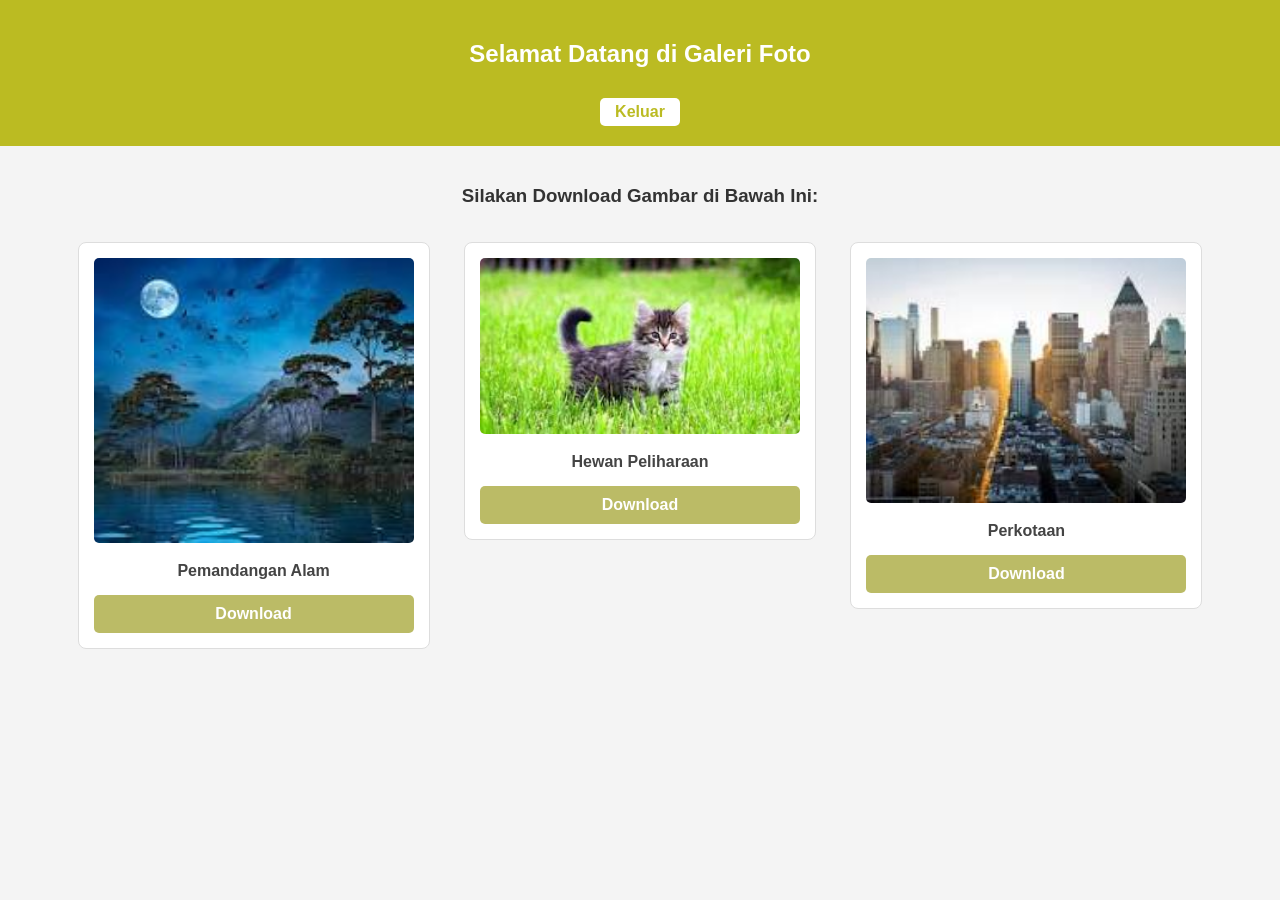
==== website/index.html @ 88137055 "merapikan semua file ke dalam folder belajar css" ====
<!DOCTYPE html>
<html lang="id">
<head>
    <meta charset="UTF-8">
    <title>Halaman Download Gambar</title>
    <link rel="stylesheet" href="style.css">
</head>
<body>

    <div class="header">
        <h2>Selamat Datang di Galeri Foto</h2>
        <a href="auth/login.html" class="tombol-keluar">Keluar</a>
    </div>

    <div class="konten">
        <h3>Silakan Download Gambar di Bawah Ini:</h3>
        
        <div class="kotak-gambar">
            <img src="img/pemandangan.jfif" alt="Gambar 1">
            <h4>Pemandangan Alam</h4>
            <a href="img/pemandangan.jfif" download="pemandangan.jfif" class="tombol-download">Download</a>
        </div>

        <div class="kotak-gambar">
            <img src="img/kucing.jfif" alt="Gambar 2">
            <h4>Hewan Peliharaan</h4>
            <a href="img/kucing.jfif" download="kucing.jfif" class="tombol-download">Download</a>
        </div>

        <div class="kotak-gambar">
            <img src="img/kota.jfif" alt="Gambar 3">
            <h4>Perkotaan</h4>
            <a href="img/kota.jfif" download="kota.jfif" class="tombol-download">Download</a>
        </div>

    </div>

</body>
</html>
---- website/style.css ----
body {
    font-family: Arial, sans-serif;
    background-color: #f4f4f4;
    margin: 0;
    padding: 0;
}

.header {
    background-color: #bb2;
    color: white;
    padding: 20px;
    text-align: center;
}

.tombol-keluar {
    display: inline-block;
    background-color: white;
    color: #bb2;
    padding: 5px 15px;
    text-decoration: none;
    font-weight: bold;
    margin-top: 10px;
    border-radius: 5px;
}

.konten {
    text-align: center;
    padding: 20px;
}

.konten h3 {
    margin-bottom: 20px;
    color: #333;
}

.kotak-gambar {
    background-color: white;
    width: 320px;
    margin: 15px;
    display: inline-block;
    padding: 15px;
    border: 1px solid #ddd;
    border-radius: 8px;
    text-align: center;
    vertical-align: top;
}

.kotak-gambar img {
    width: 100%;
    height: auto;
    border-radius: 5px;
}

.kotak-gambar h4 {
    margin: 15px 0;
    color: #444;
}

.tombol-download {
    display: block;
    background-color: #bb6;
    color: white;
    padding: 10px;
    text-decoration: none;
    font-weight: bold;
    border-radius: 5px;
}

.tombol-download:hover {
    background-color: #bb2;
}
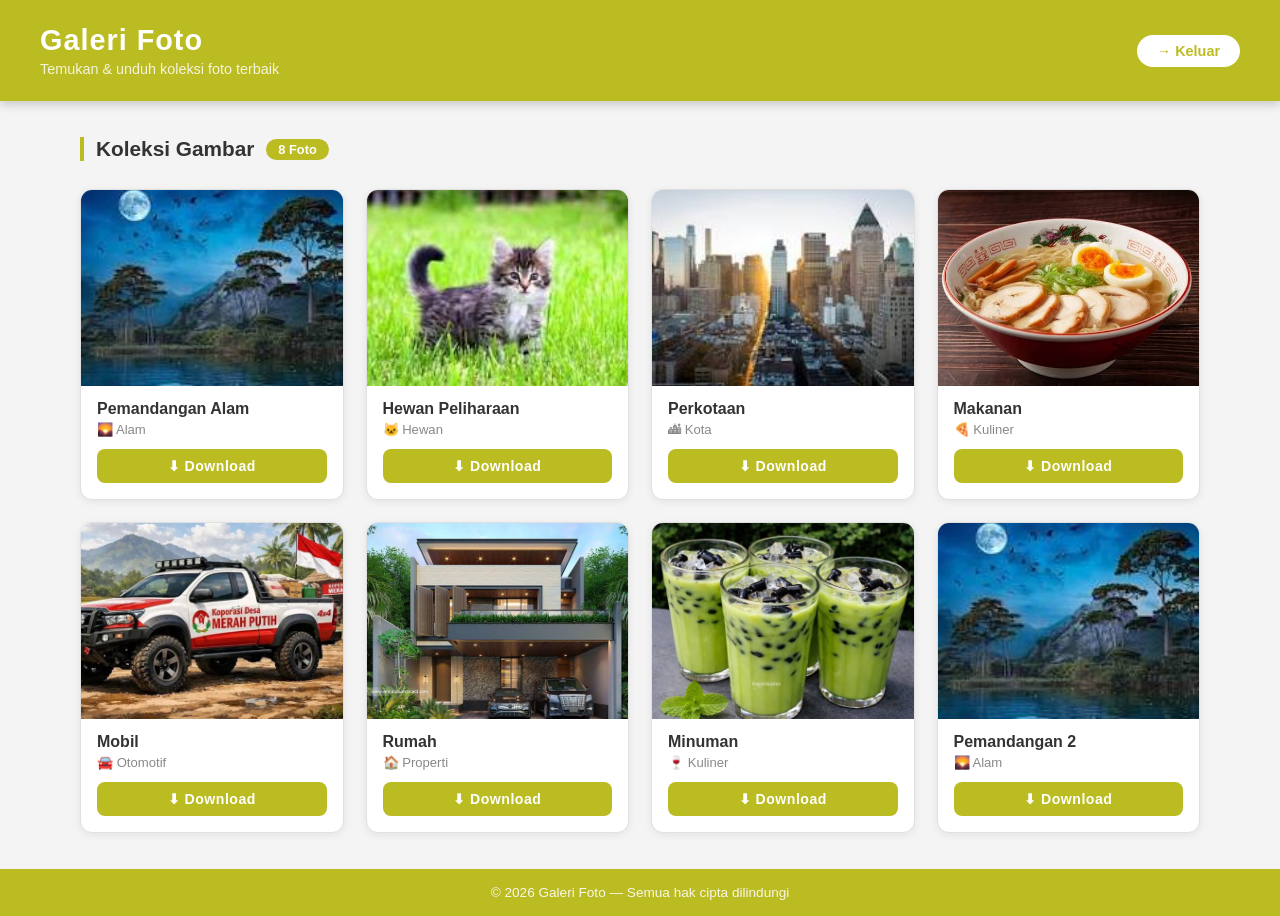
==== commit cf6dd04c: "Simpan perubahan sebelum pull" ====
--- a/website/index.html
+++ b/website/index.html
@@ -2,38 +2,164 @@
 <html lang="id">
 <head>
     <meta charset="UTF-8">
-    <title>Halaman Download Gambar</title>
+    <meta name="viewport" content="width=device-width, initial-scale=1.0">
+    <title>Galeri Download Gambar</title>
     <link rel="stylesheet" href="style.css">
 </head>
 <body>
 
     <div class="header">
-        <h2>Selamat Datang di Galeri Foto</h2>
-        <a href="auth/login.html" class="tombol-keluar">Keluar</a>
+        <div class="header-inner">
+            <div class="header-text">
+                <h1>Galeri Foto</h1>
+                <p>Temukan & unduh koleksi foto terbaik</p>
+            </div>
+            <a href="auth/login.html" class="tombol-keluar">&#x2192; Keluar</a>
+        </div>
     </div>
 
     <div class="konten">
-        <h3>Silakan Download Gambar di Bawah Ini:</h3>
-        
-        <div class="kotak-gambar">
-            <img src="img/pemandangan.jfif" alt="Gambar 1">
-            <h4>Pemandangan Alam</h4>
-            <a href="img/pemandangan.jfif" download="pemandangan.jfif" class="tombol-download">Download</a>
+        <div class="konten-header">
+            <h3>Koleksi Gambar</h3>
+            <span class="badge">8 Foto</span>
         </div>
 
-        <div class="kotak-gambar">
-            <img src="img/kucing.jfif" alt="Gambar 2">
-            <h4>Hewan Peliharaan</h4>
-            <a href="img/kucing.jfif" download="kucing.jfif" class="tombol-download">Download</a>
+        <div class="grid-gambar">
+
+            <div class="kotak-gambar">
+                <div class="img-wrapper">
+                    <img src="img/pemandangan.jfif" alt="Pemandangan Alam">
+                    <div class="img-overlay">
+                        <span>Lihat</span>
+                    </div>
+                </div>
+                <div class="card-body">
+                    <h4>Pemandangan Alam</h4>
+                    <p class="kategori">&#127748; Alam</p>
+                    <a href="img/pemandangan.jfif" download="pemandangan.jfif" class="tombol-download">
+                        &#11015; Download
+                    </a>
+                </div>
+            </div>
+
+            <div class="kotak-gambar">
+                <div class="img-wrapper">
+                    <img src="img/kucing.jfif" alt="Hewan Peliharaan">
+                    <div class="img-overlay">
+                        <span>Lihat</span>
+                    </div>
+                </div>
+                <div class="card-body">
+                    <h4>Hewan Peliharaan</h4>
+                    <p class="kategori">&#128049; Hewan</p>
+                    <a href="img/kucing.jfif" download="kucing.jfif" class="tombol-download">
+                        &#11015; Download
+                    </a>
+                </div>
+            </div>
+
+            <div class="kotak-gambar">
+                <div class="img-wrapper">
+                    <img src="img/kota.jfif" alt="Perkotaan">
+                    <div class="img-overlay">
+                        <span>Lihat</span>
+                    </div>
+                </div>
+                <div class="card-body">
+                    <h4>Perkotaan</h4>
+                    <p class="kategori">&#127961; Kota</p>
+                    <a href="img/kota.jfif" download="kota.jfif" class="tombol-download">
+                        &#11015; Download
+                    </a>
+                </div>
+            </div>
+
+            <div class="kotak-gambar">
+                <div class="img-wrapper">
+                    <img src="img/makanan.jfif" alt="Makanan">
+                    <div class="img-overlay">
+                        <span>Lihat</span>
+                    </div>
+                </div>
+                <div class="card-body">
+                    <h4>Makanan</h4>
+                    <p class="kategori">&#127829; Kuliner</p>
+                    <a href="img/makanan.jfif" download="makanan.jfif" class="tombol-download">
+                        &#11015; Download
+                    </a>
+                </div>
+            </div>
+
+            <div class="kotak-gambar">
+                <div class="img-wrapper">
+                    <img src="img/mobil.jfif" alt="Mobil">
+                    <div class="img-overlay">
+                        <span>Lihat</span>
+                    </div>
+                </div>
+                <div class="card-body">
+                    <h4>Mobil</h4>
+                    <p class="kategori">&#128664; Otomotif</p>
+                    <a href="img/mobil.jfif" download="mobil.jfif" class="tombol-download">
+                        &#11015; Download
+                    </a>
+                </div>
+            </div>
+
+            <div class="kotak-gambar">
+                <div class="img-wrapper">
+                    <img src="img/rumah.jfif" alt="Rumah">
+                    <div class="img-overlay">
+                        <span>Lihat</span>
+                    </div>
+                </div>
+                <div class="card-body">
+                    <h4>Rumah</h4>
+                    <p class="kategori">&#127968; Properti</p>
+                    <a href="img/rumah.jfif" download="rumah.jfif" class="tombol-download">
+                        &#11015; Download
+                    </a>
+                </div>
+            </div>
+
+            <div class="kotak-gambar">
+                <div class="img-wrapper">
+                    <img src="img/minuman.jfif" alt="Minuman">
+                    <div class="img-overlay">
+                        <span>Lihat</span>
+                    </div>
+                </div>
+                <div class="card-body">
+                    <h4>Minuman</h4>
+                    <p class="kategori">&#127863; Kuliner</p>
+                    <a href="img/minuman.jfif" download="minuman.jfif" class="tombol-download">
+                        &#11015; Download
+                    </a>
+                </div>
+            </div>
+
+            <div class="kotak-gambar">
+                <div class="img-wrapper">
+                    <img src="img/pemandangan.jfif" alt="Pemandangan 2">
+                    <div class="img-overlay">
+                        <span>Lihat</span>
+                    </div>
+                </div>
+                <div class="card-body">
+                    <h4>Pemandangan 2</h4>
+                    <p class="kategori">&#127748; Alam</p>
+                    <a href="img/pemandangan.jfif" download="pemandangan2.jfif" class="tombol-download">
+                        &#11015; Download
+                    </a>
+                </div>
+            </div>
+
         </div>
+    </div>
 
-        <div class="kotak-gambar">
-            <img src="img/kota.jfif" alt="Gambar 3">
-            <h4>Perkotaan</h4>
-            <a href="img/kota.jfif" download="kota.jfif" class="tombol-download">Download</a>
-        </div>
-
-    </div>
+    <footer class="footer">
+        <p>&copy; 2026 Galeri Foto &mdash; Semua hak cipta dilindungi</p>
+    </footer>
 
 </body>
 </html>
--- a/website/style.css
+++ b/website/style.css
@@ -1,71 +1,245 @@
+/* ===== RESET & BASE ===== */
+*, *::before, *::after {
+    box-sizing: border-box;
+}
+
 body {
     font-family: Arial, sans-serif;
     background-color: #f4f4f4;
     margin: 0;
     padding: 0;
+    min-height: 100vh;
+    display: flex;
+    flex-direction: column;
 }
 
 .header {
     background-color: #bb2;
     color: white;
-    padding: 20px;
-    text-align: center;
+    padding: 24px 40px;
+    box-shadow: 0 3px 10px rgba(0,0,0,0.2);
+}
+
+.header-inner {
+    max-width: 1200px;
+    margin: 0 auto;
+    display: flex;
+    align-items: center;
+    justify-content: space-between;
+    flex-wrap: wrap;
+    gap: 12px;
+}
+
+.header-text h1 {
+    margin: 0 0 4px 0;
+    font-size: 1.8rem;
+    letter-spacing: 1px;
+}
+
+.header-text p {
+    margin: 0;
+    font-size: 0.9rem;
+    opacity: 0.85;
 }
 
 .tombol-keluar {
     display: inline-block;
     background-color: white;
     color: #bb2;
-    padding: 5px 15px;
+    padding: 8px 20px;
     text-decoration: none;
     font-weight: bold;
-    margin-top: 10px;
-    border-radius: 5px;
-}
-
+    border-radius: 25px;
+    font-size: 0.9rem;
+    transition: background-color 0.2s, color 0.2s, transform 0.2s;
+    white-space: nowrap;
+}
+
+.tombol-keluar:hover {
+    background-color: #333;
+    color: white;
+    transform: translateY(-2px);
+}
+
+/* ===== KONTEN ===== */
 .konten {
-    text-align: center;
-    padding: 20px;
-}
-
-.konten h3 {
-    margin-bottom: 20px;
+    flex: 1;
+    padding: 36px 40px;
+    max-width: 1200px;
+    margin: 0 auto;
+    width: 100%;
+}
+
+.konten-header {
+    display: flex;
+    align-items: center;
+    gap: 12px;
+    margin-bottom: 28px;
+}
+
+.konten-header h3 {
+    margin: 0;
     color: #333;
-}
-
+    font-size: 1.3rem;
+    border-left: 4px solid #bb2;
+    padding-left: 12px;
+}
+
+.badge {
+    background-color: #bb2;
+    color: white;
+    padding: 3px 12px;
+    border-radius: 20px;
+    font-size: 0.8rem;
+    font-weight: bold;
+}
+
+/* ===== GRID ===== */
+.grid-gambar {
+    display: grid;
+    grid-template-columns: repeat(4, 1fr);
+    gap: 22px;
+}
+
+/* ===== CARD ===== */
 .kotak-gambar {
     background-color: white;
-    width: 320px;
-    margin: 15px;
-    display: inline-block;
-    padding: 15px;
-    border: 1px solid #ddd;
-    border-radius: 8px;
-    text-align: center;
-    vertical-align: top;
-}
-
-.kotak-gambar img {
+    border-radius: 12px;
+    border: 1px solid #e0e0e0;
+    overflow: hidden;
+    box-shadow: 0 2px 8px rgba(0,0,0,0.07);
+    transition: transform 0.25s, box-shadow 0.25s;
+    display: flex;
+    flex-direction: column;
+}
+
+.kotak-gambar:hover {
+    transform: translateY(-6px);
+    box-shadow: 0 10px 24px rgba(0,0,0,0.13);
+}
+
+/* Image wrapper with overlay */
+.img-wrapper {
+    position: relative;
+    overflow: hidden;
+    aspect-ratio: 4 / 3;
+    background-color: #eee;
+}
+
+.img-wrapper img {
     width: 100%;
-    height: auto;
-    border-radius: 5px;
-}
-
-.kotak-gambar h4 {
-    margin: 15px 0;
-    color: #444;
+    height: 100%;
+    object-fit: cover;
+    display: block;
+    transition: transform 0.35s;
+}
+
+.kotak-gambar:hover .img-wrapper img {
+    transform: scale(1.07);
+}
+
+.img-overlay {
+    position: absolute;
+    inset: 0;
+    background-color: rgba(187, 187, 34, 0.55);
+    display: flex;
+    align-items: center;
+    justify-content: center;
+    opacity: 0;
+    transition: opacity 0.3s;
+}
+
+.kotak-gambar:hover .img-overlay {
+    opacity: 1;
+}
+
+.img-overlay span {
+    color: white;
+    font-weight: bold;
+    font-size: 1rem;
+    letter-spacing: 1px;
+    border: 2px solid white;
+    padding: 6px 18px;
+    border-radius: 20px;
+}
+
+/* Card body */
+.card-body {
+    padding: 14px 16px 16px;
+    display: flex;
+    flex-direction: column;
+    flex: 1;
+}
+
+.card-body h4 {
+    margin: 0 0 4px 0;
+    color: #333;
+    font-size: 1rem;
+}
+
+.kategori {
+    margin: 0 0 12px 0;
+    color: #888;
+    font-size: 0.82rem;
 }
 
 .tombol-download {
     display: block;
-    background-color: #bb6;
-    color: white;
-    padding: 10px;
+    background-color: #bb2;
+    color: white;
+    padding: 9px 0;
+    text-align: center;
     text-decoration: none;
     font-weight: bold;
-    border-radius: 5px;
+    font-size: 0.88rem;
+    border-radius: 8px;
+    margin-top: auto;
+    transition: background-color 0.2s, transform 0.2s;
+    letter-spacing: 0.5px;
 }
 
 .tombol-download:hover {
-    background-color: #bb2;
-}
+    background-color: #998800;
+    transform: translateY(-2px);
+}
+
+/* ===== FOOTER ===== */
+.footer {
+    background-color: #bb2;
+    color: white;
+    text-align: center;
+    padding: 16px;
+    font-size: 0.85rem;
+    margin-top: auto;
+}
+
+.footer p {
+    margin: 0;
+    opacity: 0.9;
+}
+
+/* ===== RESPONSIVE ===== */
+@media (max-width: 1100px) {
+    .grid-gambar {
+        grid-template-columns: repeat(3, 1fr);
+    }
+}
+
+@media (max-width: 768px) {
+    .konten {
+        padding: 24px 20px;
+    }
+    .header {
+        padding: 20px 20px;
+    }
+    .grid-gambar {
+        grid-template-columns: repeat(2, 1fr);
+        gap: 16px;
+    }
+}
+
+@media (max-width: 480px) {
+    .grid-gambar {
+        grid-template-columns: 1fr;
+    }
+}
